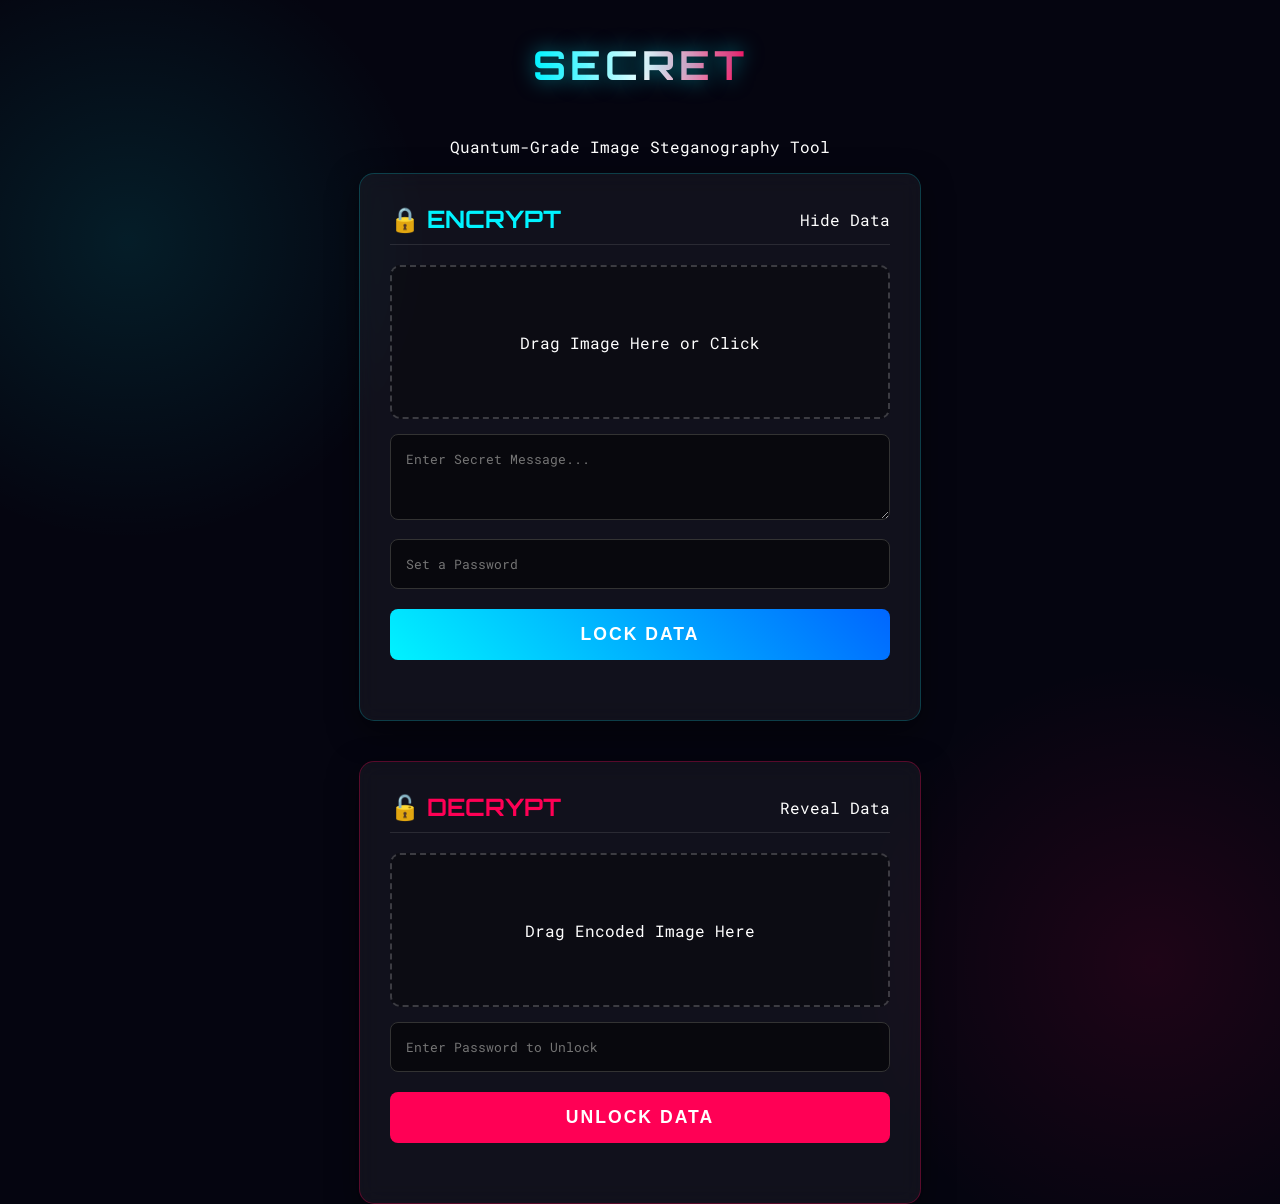
==== index.html @ e759be6b "Update and rename index2.html to index.html" ====
<!DOCTYPE html>
<html lang="en">
<head>
    <meta charset="UTF-8">
    <meta name="viewport" content="width=device-width, initial-scale=1.0">
    <title>Secret | Secure Data Hider</title>
    <!-- Google Fonts for Tech Look -->
    <link href="https://fonts.googleapis.com/css2?family=Orbitron:wght@500&family=Roboto+Mono&display=swap" rel="stylesheet">
    <link rel="stylesheet" href="index2.css">
    <script src="index2.js" defer></script>
</head>
<body>
    <header>
        <h1>Secret<h1>
    </header>
     <p>Quantum-Grade Image Steganography Tool</p>

    <div class="main-container">
        
        <!-- ENCRYPTION PANEL -->
        <div class="card">
            <div class="card-header">
                <h2>🔒 ENCRYPT</h2>
                <span>Hide Data</span>
            </div>
            
           <div class="drop-zone" id="drop-zone-enc" onclick="document.getElementById('file-enc').click()">
                <p>Drag Image Here or Click</p>
                <img id="preview-enc" class="hidden"> 
            </div>
            <input type="file" id="file-enc" accept="image/*">

            <textarea id="message" placeholder="Enter Secret Message..." rows="3"></textarea>
            <input type="password" id="pass-enc" placeholder="Set a Password" required>

            <button class="btn-action" onclick="encodeImage()">Lock Data</button>
            <div id="status-enc" class="status-msg"></div>

            <a id="download-link" class="hidden">
                <button class="btn-action" id="download-btn">⬇ Download Secure Image</button>
            </a>
        </div>

        <!-- DECRYPTION PANEL -->
        <div class="card" style="border-color: rgba(255, 0, 85, 0.3);">
            <div class="card-header">
                <h2 style="color: var(--neon-pink);">🔓 DECRYPT</h2>
                <span>Reveal Data</span>
            </div>

            <div class="drop-zone" id="drop-zone-dec" onclick="document.getElementById('file-dec').click()">
                <p>Drag Encoded Image Here</p>
                <img id="preview-dec" class="hidden">
            </div>
            <input type="file" id="file-dec" accept="image/*">

            <input type="password" id="pass-dec" placeholder="Enter Password to Unlock">
            
            <button class="btn-action btn-decrypt" onclick="decodeImage()">Unlock Data</button>
            
            <div id="result-area" class="hidden" style="margin-top: 20px; background: black; padding: 15px; border-radius: 5px; border: 1px dashed var(--neon-pink);">
                <span style="color:#aaa; font-size: 0.8rem;">DECODED MESSAGE:</span><br>
                <strong id="decoded-msg" style="color: var(--neon-pink); font-size: 1.1rem; word-break: break-all;"></strong>
            </div>
            <div id="status-dec" class="status-msg"></div>
        </div>

    </div>

    <!-- Hidden Canvas Processor -->
    <canvas id="canvas" class="hidden"></canvas>
</body>
</html>
---- index2.css ----
/* --- 1. FUTURISTIC THEME --- */
        :root {
            --neon-blue: #00f3ff;
            --neon-pink: #ff0055;
            --bg-dark: #050510;
            --glass: rgba(255, 255, 255, 0.05);
            --border: 1px solid rgba(0, 243, 255, 0.2);
        }
        
        body {
            background-color: var(--bg-dark);
            color: white;
            font-family: 'Roboto Mono', monospace;
            margin: 0;
            min-height: 100vh;
            display: flex;
            flex-direction: column;
            align-items: center;
            background-image: 
                radial-gradient(circle at 10% 20%, rgba(0, 243, 255, 0.1) 0%, transparent 20%),
                radial-gradient(circle at 90% 80%, rgba(255, 0, 85, 0.1) 0%, transparent 20%);
        }

        /* Header */
        header {
            text-align: center;
            margin-top: 40px;
            margin-bottom: 30px;
        }

        h1 {
            font-family: 'Orbitron', sans-serif;
            font-size: 2.5rem;
            text-transform: uppercase;
            letter-spacing: 4px;
            background: linear-gradient(90deg, var(--neon-blue), white, var(--neon-pink));
            -webkit-background-clip: text;
            -webkit-text-fill-color: transparent;
            margin: 0;
            text-shadow: 0 0 20px rgba(0, 243, 255, 0.5);
        }

        /* Layout */
        .main-container {
            display: flex;
            gap: 40px;
            width: 90%;
            max-width: 1200px;
            flex-wrap: wrap;
            justify-content: center;
        }

        .card {
            background: var(--glass);
            backdrop-filter: blur(10px);
            border: var(--border);
            border-radius: 15px;
            padding: 30px;
            width: 100%;
            max-width: 500px;
            box-shadow: 0 10px 30px rgba(0,0,0,0.5);
            transition: transform 0.3s;
        }

        .card:hover {
            transform: translateY(-5px);
            border-color: var(--neon-blue);
        }

        .card-header {
            display: flex;
            align-items: center;
            justify-content: space-between;
            margin-bottom: 20px;
            border-bottom: 1px solid rgba(255,255,255,0.1);
            padding-bottom: 10px;
        }

        .card-header h2 {
            margin: 0;
            color: var(--neon-blue);
            font-family: 'Orbitron', sans-serif;
        }

        /* Inputs */
        .drop-zone {
            border: 2px dashed rgba(255,255,255,0.2);
            border-radius: 10px;
            height: 150px;
            display: flex;
            align-items: center;
            justify-content: center;
            flex-direction: column;
            cursor: pointer;
            transition: 0.3s;
            background: rgba(0,0,0,0.3);
            overflow: hidden;
            position: relative;
        }

        .drop-zone:hover {
            border-color: var(--neon-blue);
            background: rgba(0, 243, 255, 0.05);
        }

        .drop-zone img {
            max-width: 100%;
            max-height: 100%;
            object-fit: contain;
        }

        input[type="file"] { display: none; }

        textarea, input[type="text"], input[type="password"] {
            width: 100%;
            background: rgba(0,0,0,0.5);
            border: 1px solid #333;
            color: white;
            padding: 15px;
            border-radius: 8px;
            margin-top: 15px;
            font-family: 'Roboto Mono', monospace;
            box-sizing: border-box;
            outline: none;
        }

        textarea:focus, input:focus {
            border-color: var(--neon-pink);
            box-shadow: 0 0 10px rgba(255, 0, 85, 0.2);
        }

        /* Buttons */
        .btn-action {
            width: 100%;
            padding: 15px;
            margin-top: 20px;
            background: linear-gradient(45deg, var(--neon-blue), #0066ff);
            border: none;
            color: white;
            font-weight: bold;
            font-size: 1.1rem;
            cursor: pointer;
            border-radius: 8px;
            text-transform: uppercase;
            letter-spacing: 2px;
            transition: 0.3s;
        }

        .btn-decrypt {
            background: linear-gradient(45deg, var(--neon-pink), #ff0055);
        }

        .btn-action:hover {
            opacity: 0.9;
            box-shadow: 0 0 20px var(--neon-blue);
        }
        .btn-decrypt:hover {
            box-shadow: 0 0 20px var(--neon-pink);
        }

        .hidden { display: none; }
        
        #download-btn {
            background: transparent;
            border: 1px solid var(--neon-blue);
            color: var(--neon-blue);
            margin-top: 10px;
        }

        .status-msg {
            margin-top: 10px;
            font-size: 0.9rem;
            text-align: center;
            min-height: 20px;
        }
        .success { color: #00ff88; }
        .error { color: #ff4757; }
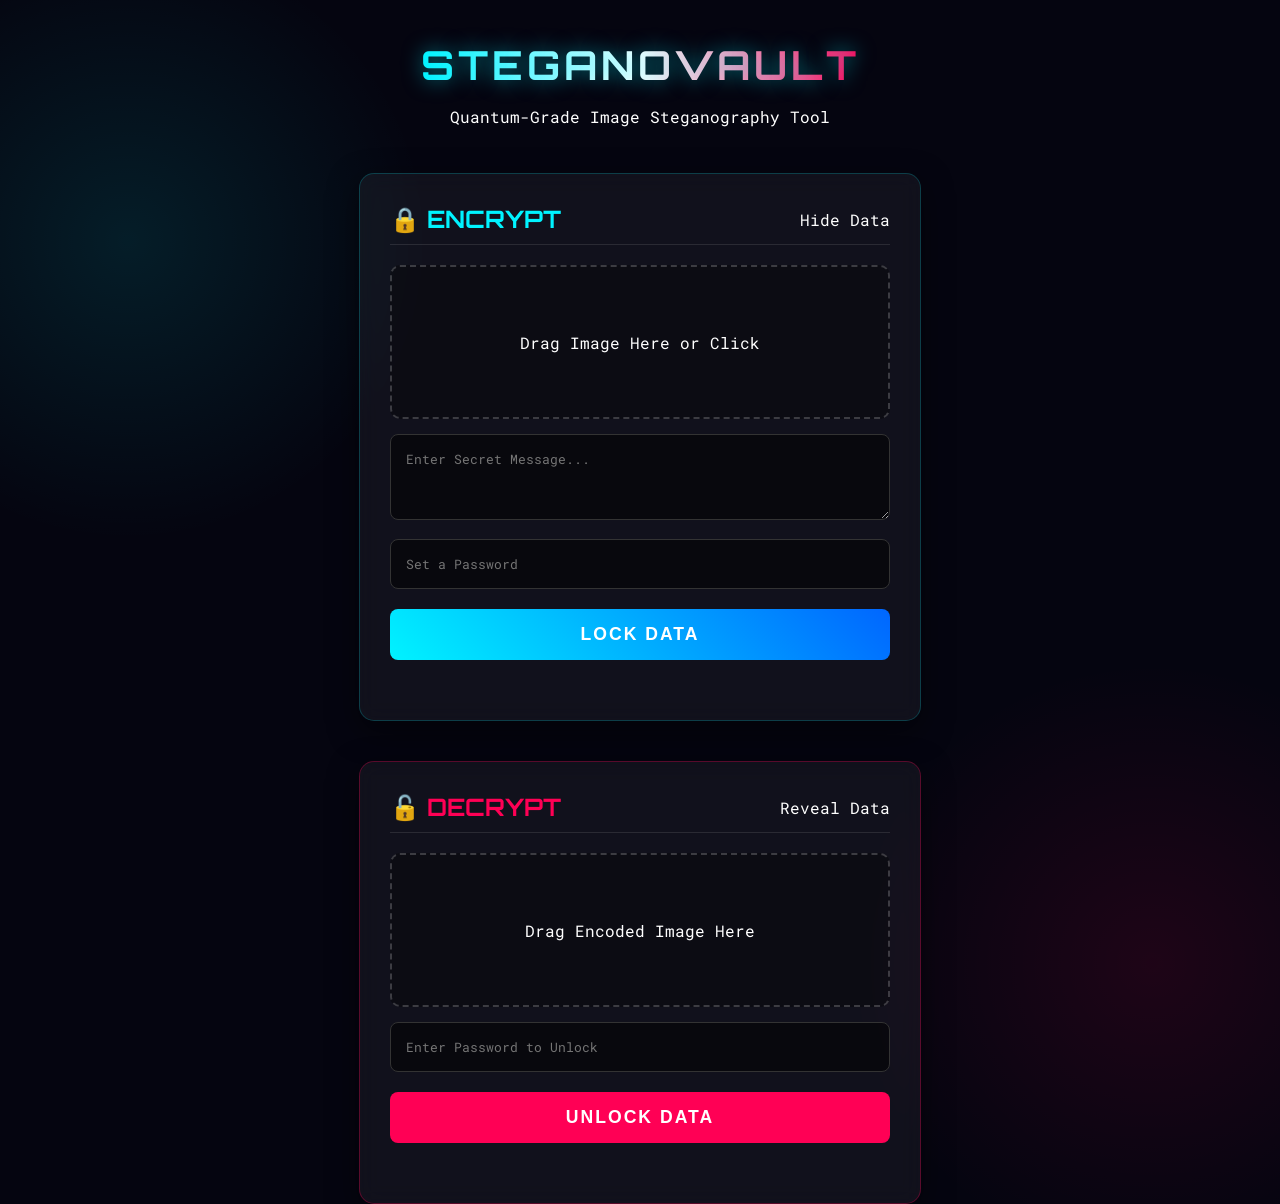
==== commit 25e5877d: "Update and rename index2.html to index.html" ====
--- a/index.html
+++ b/index.html
@@ -3,7 +3,7 @@
 <head>
     <meta charset="UTF-8">
     <meta name="viewport" content="width=device-width, initial-scale=1.0">
-    <title>Secret | Secure Data Hider</title>
+    <title>SteganoVault | Secure Data Hider</title>
     <!-- Google Fonts for Tech Look -->
     <link href="https://fonts.googleapis.com/css2?family=Orbitron:wght@500&family=Roboto+Mono&display=swap" rel="stylesheet">
     <link rel="stylesheet" href="index2.css">
@@ -11,9 +11,9 @@
 </head>
 <body>
     <header>
-        <h1>Secret<h1>
+         <h1>Stegano<span style="color:var(--neon-pink)">Vault</span></h1>
+        <p>Quantum-Grade Image Steganography Tool</p>
     </header>
-     <p>Quantum-Grade Image Steganography Tool</p>
 
     <div class="main-container">
         
